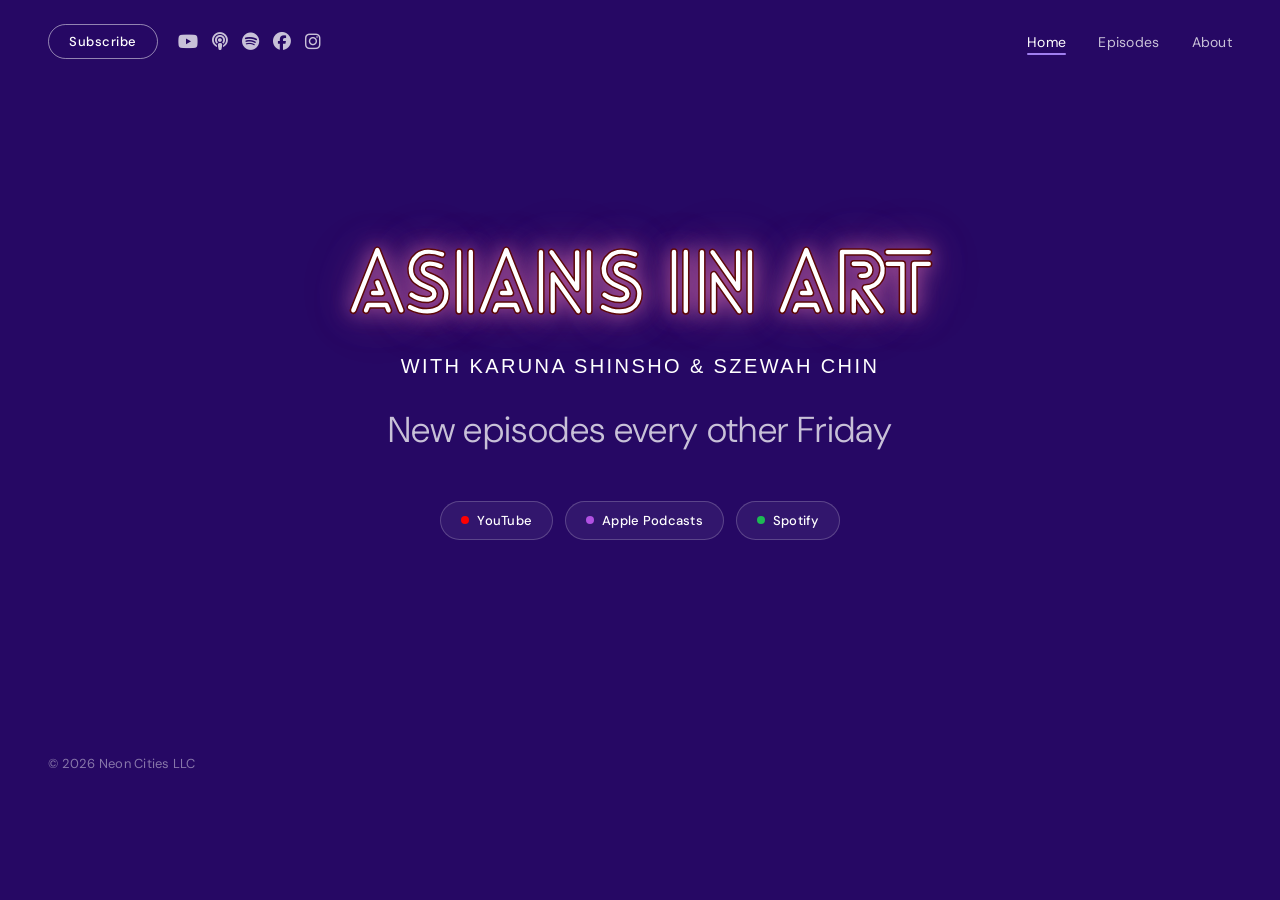
==== index.html @ c024b11b "initial commit" ====
<!DOCTYPE html>
<html lang="en">
<head>
<meta charset="UTF-8">
<meta name="viewport" content="width=device-width, initial-scale=1.0">
<title>Asians in Art</title>
<link rel="stylesheet" href="https://cdnjs.cloudflare.com/ajax/libs/font-awesome/6.5.0/css/all.min.css">
<link rel="stylesheet" href="styles.css">
<link rel="preconnect" href="https://fonts.googleapis.com">
<link rel="preconnect" href="https://fonts.gstatic.com" crossorigin>
<link href="https://fonts.googleapis.com/css2?family=Playfair+Display:wght@700&family=DM+Sans:wght@300;400;500&display=swap" rel="stylesheet">
</head>
<body>

<nav>
  <div class="nav-left">
<a href="#" class="subscribe-btn">Subscribe</a>
  <div class="nav-icons">
    <a href="https://www.youtube.com/@AsiansinArt" target="_blank" rel="noopener noreferrer" aria-label="YouTube">
      <i class="fa-brands fa-youtube"></i>
    </a>
        <a href="https://podcasts.apple.com/us/podcast/asians-in-art/id1848559972" target="_blank" rel="noopener noreferrer" aria-label="Apple Podcasts">
      <i class="fa-solid fa-podcast"></i>
    </a>
    <a href="https://open.spotify.com/show/0KBj2lY0OGjgZAaNEevJ78" target="_blank" rel="noopener noreferrer" aria-label="Spotify">
      <i class="fa-brands fa-spotify"></i>
    </a>
    <a href="https://www.facebook.com/profile.php?id=61581717263443" target="_blank" rel="noopener noreferrer" aria-label="Facebook">
      <i class="fa-brands fa-facebook"></i>
    </a>
    <a href="https://www.instagram.com/aiashow/" target="_blank" rel="noopener noreferrer" aria-label="Instagram">
      <i class="fa-brands fa-instagram"></i>
    </a>
  </div>
  </div>


  <!-- <a href="#" class="nav-logo">
    <div class="nav-logo-circle">
      <span>Asians<br>in Art</span>
    </div>
  </a> -->


<div class="nav-right" class="nav-right" id="nav-menu">
    <a href="#" class="active">Home</a>
    <a href="/episodes.html">Episodes</a>
    <a href="/about.html">About</a>
  </div>

  <button class="hamburger" id="hamburger" aria-label="Toggle menu" onclick="
    this.classList.toggle('open');
    document.getElementById('nav-menu').classList.toggle('open');
  ">
    <span></span>
    <span></span>
    <span></span>
  </button>

</nav>

<section class="hero">
  <div class="hero-content">
    <h1 class="hero-title">ASIANS IN ART</h1>
    <p class="hero-hosts">with Karuna Shinsho &amp; Szewah Chin</p>
    <p class="hero-tagline">New episodes every other Friday</p>

<div class="badges">
  <a href="https://www.youtube.com/@AsiansinArt" class="badge" target="_blank" rel="noopener noreferrer">
    <span class="badge-dot" style="background:#FF0000"></span>
    YouTube
  </a>
  <a href="https://podcasts.apple.com/us/podcast/asians-in-art/id1848559972" class="badge" target="_blank" rel="noopener noreferrer">
    <span class="badge-dot" style="background:#B150E2"></span>
    Apple Podcasts
  </a>
    <a href="https://open.spotify.com/show/0KBj2lY0OGjgZAaNEevJ78" class="badge" target="_blank" rel="noopener noreferrer">
    <span class="badge-dot" style="background:#1DB954"></span>
    Spotify
  </a>

</div>
  </div>
</section>
<footer>
  <p>&copy; 2026 Neon Cities LLC</p>
</footer>
</body>
</html>
---- styles.css ----
*, *::before, *::after { box-sizing: border-box; margin: 0; padding: 0; }

  :root {
    --navy: #120b2e;
    --purple: #7c50d8;
    --purple-light: #a07ff0;
    --pink: #e040c8;
    --violet: #260864;
    --white: #ffffff;
    --off-white: rgba(255,255,255,0.75);
    --muted: rgba(255,255,255,0.45);
  }

  body {
    background: var(--violet);
    color: var(--white);
    font-family: 'DM Sans', sans-serif;
    min-height: 100vh;
    overflow-x: hidden;
  }

  /* NAV */
  nav {
    display: flex;
    align-items: center;
    justify-content: space-between;
    padding: 24px 48px;
    position: relative;
    z-index: 10;
  }

  .nav-left {
    display: flex;
    align-items: center;
    gap: 20px;
  }

  .subscribe-btn {
    background: transparent;
    border: 1.5px solid rgba(255,255,255,0.5);
    color: var(--white);
    font-family: 'DM Sans', sans-serif;
    font-size: 13px;
    font-weight: 500;
    letter-spacing: 0.04em;
    padding: 8px 20px;
    border-radius: 100px;
    cursor: pointer;
    transition: background 0.2s, border-color 0.2s;
    text-decoration: none;
  }
  .subscribe-btn:hover {
    background: rgba(255,255,255,0.1);
    border-color: rgba(255,255,255,0.8);
  }

  .nav-icons {
    display: flex;
    align-items: center;
    gap: 14px;
  }
  .nav-icons a {
    color: var(--off-white);
    text-decoration: none;
    font-size: 18px;
    transition: color 0.2s;
    line-height: 1;
  }
  .nav-icons a:hover { color: var(--white); }

  .nav-icon-svg {
    width: 18px;
    height: 18px;
    fill: currentColor;
    display: block;
  }

  .nav-logo {
    position: absolute;
    left: 50%;
    transform: translateX(-50%);
    display: flex;
    flex-direction: column;
    align-items: center;
    gap: 2px;
    text-decoration: none;
  }
  .nav-logo-circle {
    width: 52px;
    height: 52px;
    border-radius: 50%;
    background: var(--violet);
    display: flex;
    align-items: center;
    justify-content: center;
    padding: 8px;
  }
  .nav-logo-circle span {
    font-family: 'Lovelo-Line', sans-serif;
    font-size: 8.5px;
    font-weight: 500;
    color: #fff;
    text-align: center;
    line-height: 1.3;
    letter-spacing: 0.06em;
    text-transform: uppercase;
  }

  .nav-right {
    display: flex;
    align-items: center;
    gap: 32px;
  }
  .nav-right a {
    color: var(--off-white);
    text-decoration: none;
    font-size: 14px;
    font-weight: 400;
    letter-spacing: 0.02em;
    transition: color 0.2s;
    position: relative;
  }
  .nav-right a:hover { color: var(--white); }
  .nav-right a.active { color: var(--white); }
  .nav-right a.active::after { 
    content: '';
    position: absolute;
    bottom: -4px;
    left: 0; right: 0;
    height: 1.5px;
    background: var(--purple-light);
    border-radius: 2px;
  }

  /* HERO */
  .hero {
    position: relative;
    display: flex;
    flex-direction: column;
    align-items: center;
    justify-content: center;
    padding: 60px 48px 80px;
    text-align: center;
    min-height: calc(80vh - 80px);
    overflow: hidden;
  }

  .about-hero {
    position: relative;
    display: flex;
    flex-direction: column;
    align-items: center;
    justify-content: center;
    padding: 60px 48px 80px;
    text-align: center;
    min-height: calc(80vh - 80px);
    overflow: hidden;
  }

  /* Hero text */
  .hero-content {
    position: relative;
    z-index: 2;
    max-width: 680px;
  }

.about-hero-content {
    position: relative;
    z-index: 2;
    max-width: 880px;
}

  .hero-eyebrow {
    font-size: 11px;
    font-weight: 700;
    letter-spacing: 0.05em;
    text-transform: uppercase;
    color: var(--purple-light);
    margin-bottom: 20px;
  }

  .about-hero-title {
    font-family: 'Lovelo-Black',sans-serif;
  font-size: clamp(2rem, 5vw, 3.5rem);
    line-height: 1.0;
    color: var(--white);
    letter-spacing: 0.04em;
    color: var(--off-white);
    margin-bottom: clamp(1.5rem, 6vw, 6rem);
  }

  .hero-title {
    -webkit-text-stroke: 1.5px #5c0808;
      text-shadow:     0 0 20px rgba(245, 126, 184, 0.8),
    0 0 40px rgba(245, 126, 184, 0.45),
    0 0 72px rgba(245, 126, 134, 0.2);
    font-family: 'Lovelo-Line', sans-serif;
    font-size: clamp(52px, 8vw, 88px);
    font-weight: 10;
    line-height: 1.0;
    color: var(--white);
    margin-bottom: 20px;
    letter-spacing: -0.04em;
  }

  .hero-hosts {
    font-family: sans-serif;
    font-size: 20px;
    font-weight: 400;
    letter-spacing: 0.12em;
    text-transform: uppercase;
    color: var(--);
    margin-bottom: 28px;
  }

  .hero-tagline {
    font-size: 36px;
    font-weight: 300;
    color: var(--off-white);
    margin-bottom: 48px;
    letter-spacing: 0.01em;
  }

  /* Platform badges */
  .badges {
    display: flex;
    align-items: center;
    justify-content: center;
    gap: 12px;
    flex-wrap: wrap;
  }

  .badge {
    display: flex;
    align-items: center;
    gap: 8px;
    padding: 10px 20px;
    border: 1px solid rgba(255,255,255,0.2);
    border-radius: 100px;
    font-size: 13px;
    font-weight: 500;
    color: var(--white);
    text-decoration: none;
    background: rgba(255,255,255,0.06);
    transition: background 0.2s, border-color 0.2s;
    letter-spacing: 0.02em;
  }
  .badge:hover {
    background: rgba(255,255,255,0.12);
    border-color: rgba(255,255,255,0.4);
  }
  .badge-dot {
    width: 8px;
    height: 8px;
    border-radius: 50%;
    flex-shrink: 0;
  }

  /* Entrance animations */
  @keyframes fadeUp {
    from { opacity: 0; transform: translateY(24px); }
    to   { opacity: 1; transform: translateY(0); }
  }
  @keyframes fadeIn {
    from { opacity: 0; }
    to   { opacity: 1; }
  }

  .hero-eyebrow  { animation: fadeUp 0.6s ease both; animation-delay: 0.1s; }
  .hero-title    { animation: fadeUp 0.7s ease both; animation-delay: 0.2s; }
  .hero-hosts    { animation: fadeUp 0.6s ease both; animation-delay: 0.35s; }
  .hero-tagline  { animation: fadeUp 0.6s ease both; animation-delay: 0.45s; }
  .badges        { animation: fadeUp 0.6s ease both; animation-delay: 0.55s; }

  /* Lines/Bold */
  @font-face {
  font-family: 'Lovelo-Line';
  src: url('fonts/lovelo_linebold.otf') format('opentype');
  font-weight: 900;
}
/* Black / Extra Heavy */
@font-face {
  font-family: 'Lovelo-Black';
  src: url('fonts/lovelo_black.otf') format('opentype');
  font-weight: 900;
}




    .container {
      display: flex;
      gap: 3rem;
      align-items: center;
      max-width: 1100px;
      width: 100%;
    }

    .column {
      flex: 1;
    }

    .column-text p {
      font-size: 1.1rem;
      line-height: 1.85;
      font-weight: 300;
      color: #fff;
    }

    .column-logo {
      display: flex;
      justify-content: center;
      align-items: center;
    }

    .column-logo img {
      max-width: 300px; 
      height: auto;
      border-radius: 12px;
    }

    @media (max-width: 768px) {
      .container {
        flex-direction: column;
      }
    }



.episode-grid {
  display: grid;
  grid-template-columns: 1fr;
  gap: 2rem;
  padding: 2rem;
  max-width: 1100px;    /* add this */
  margin: 0 auto;       /* add this */
}

.episode-card {
  display: flex;
  flex-direction: row;
  /* border-radius: 12px; */
  gap: 1.5rem;
  align-items: flex-start;
}

.thumbnail img {
  flex: 0 0 150px;
  max-width: 150px;
  overflow: hidden;
  border-radius: 8px;
}

.episode-info {
  padding: 1rem;
  display: flex;
  flex-direction: column;
  align-items: flex-start;
  gap: 0.5rem;
}

.episode-info h3 {
  font-size: 1rem;
  margin: 0;
  text-align: left;
}

.episode-meta {
  display: flex;
flex-direction: column;
  gap: 1rem;
}

.episode-info p {
font-size: 0.875rem;
  margin: 0;
  color: rgba(255,255,255,0.75);
  line-height: 1.6;
  text-align: left;
}

.episode-date {
  font-size: 0.8rem;
  color: rgba(255,255,255,0.5);
  white-space: nowrap;
}


.links {
  display: flex;
  gap: 0.75rem;
  flex-wrap: wrap;
}

.links a {
  font-size: 0.8rem;
  text-decoration: none;
  padding: 0.3rem 0.75rem;
  border: 1px solid currentColor;
  border-radius: 20px;
    color: var(--white);
}

.link-youtube i { color: #FF0000; }
.link-spotify i { color: #1DB954; }
.link-apple i   { color: #B150E2; }


/* Fix: center .container */
.episodes-container {
  margin: 0 auto;
}
 
/* Episodes page title */
.episodes-title {
  text-align: center;
  font-family: 'Lovelo-Black', sans-serif;
  font-size: clamp(2rem, 5vw, 3.5rem);
  letter-spacing: 0.04em;
  color: var(--off-white);
  padding: 3rem 2rem 0;
}
 

.hamburger {
  display: none;
  flex-direction: column;
  justify-content: center;
  gap: 5px;
  background: transparent;
  border: none;
  cursor: pointer;
  padding: 4px;
}

.hamburger span {
  display: block;
  width: 22px;
  height: 2px;
  background: var(--white);
  border-radius: 2px;
  transition: transform 0.3s, opacity 0.3s;
}

.hamburger.open span:nth-child(1) { transform: translateY(7px) rotate(45deg); }
.hamburger.open span:nth-child(2) { opacity: 0; }
.hamburger.open span:nth-child(3) { transform: translateY(-7px) rotate(-45deg); }

@media (max-width: 768px) {

  /* Nav */
  nav {
    padding: 16px 20px;
    flex-wrap: wrap;
  }

  .hero-title {
    font-family: 'Lovelo-Black', sans-serif;
    -webkit-text-stroke: 0px;
  }


  .hamburger {
    display: flex;
  }

  .nav-right {
    display: none;
    width: 100%;
    flex-direction: column;
    order: 3;
    align-items: flex-start;
    gap: 0;
    padding: 0;
  }

  .nav-right.open {
    display: flex;
        background: var(--violet);
    padding: 12px 20px 16px;
    border-top: 0.5px solid rgba(255,255,255,0.1);
        z-index: 100;
  }

  .nav-right.open a {
    display: block;
  color: #ffffff;
    width: 100%;
    padding: 12px 0;
    font-size: 16px;
    border-bottom: 0.5px solid rgba(255,255,255,0.1);
      text-decoration: none;
  }

  /* About page container */
  .container {
    flex-direction: column;
  }

  /* Episodes */
  .episode-card {
    flex-direction: column;
  }

  .thumbnail {
    flex: 0 0 auto;
    width: 100%;
    max-width: 100%;
  }

  .episode-info {
    width: 100%;
  }
}


footer {
  padding: 2rem 48px;
  /* border-top: 1.5px solid var(--pink); */
  display: flex;
  align-items: center;
}

footer p {
  font-size: 13px;
  /* text-decoration:overline;
  text-decoration-color: #e040c8; */
  color: var(--muted);
  letter-spacing: 0.02em;
}
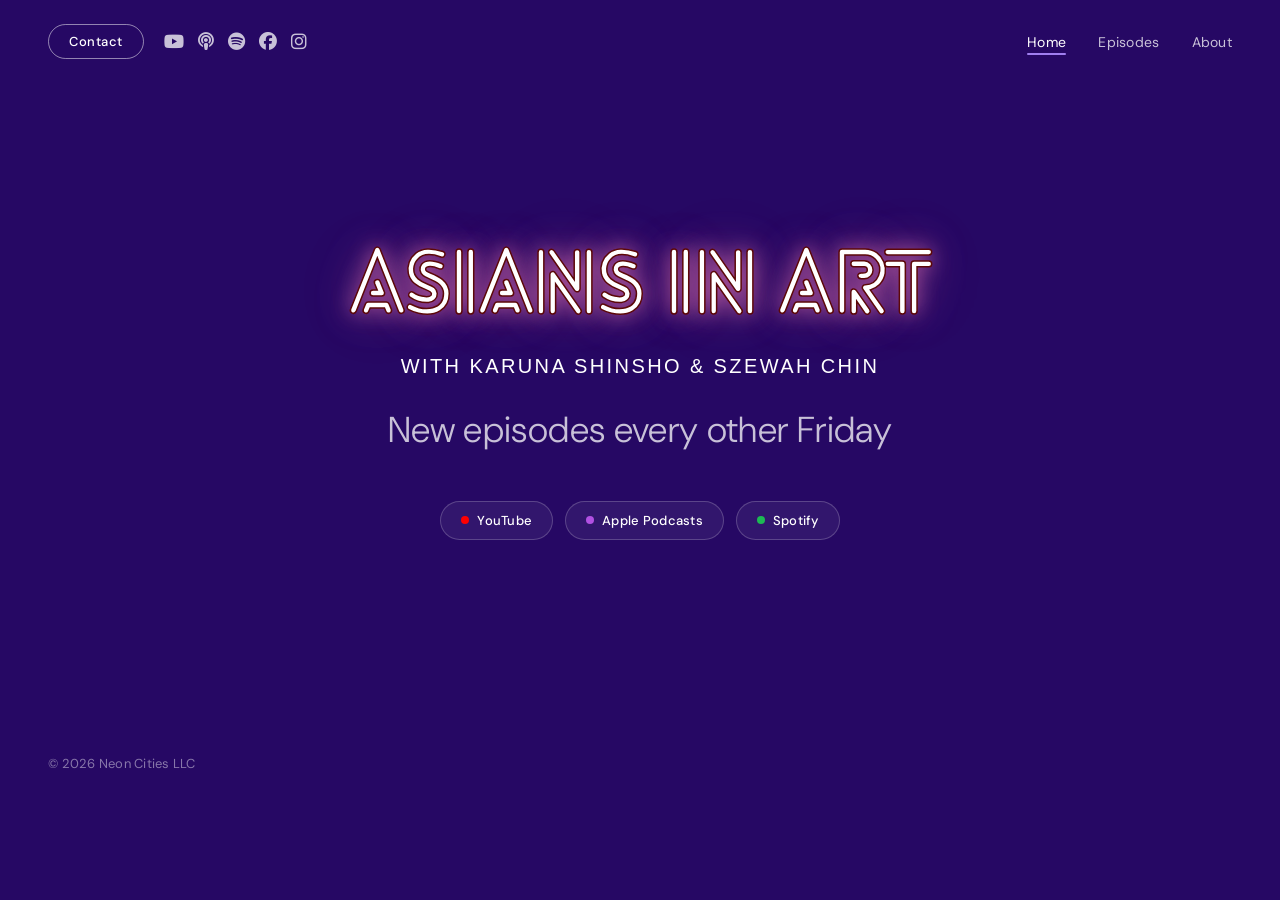
==== commit 66930729: "mail and mobile title font and glow fix" ====
--- a/index.html
+++ b/index.html
@@ -14,7 +14,7 @@
 
 <nav>
   <div class="nav-left">
-<a href="#" class="subscribe-btn">Subscribe</a>
+<a href="mailto:hello@asiansinart.com" class="subscribe-btn">Contact</a>
   <div class="nav-icons">
     <a href="https://www.youtube.com/@AsiansinArt" target="_blank" rel="noopener noreferrer" aria-label="YouTube">
       <i class="fa-brands fa-youtube"></i>
--- a/styles.css
+++ b/styles.css
@@ -456,8 +456,11 @@
   }
 
   .hero-title {
-    font-family: 'Lovelo-Black', sans-serif;
-    -webkit-text-stroke: 0px;
+    font-family: sans-serif;
+    font-weight: 500;
+      text-shadow: 0 0 20px rgba(137, 31, 82, 0.5);
+      color: var(--white);
+
   }
 
 
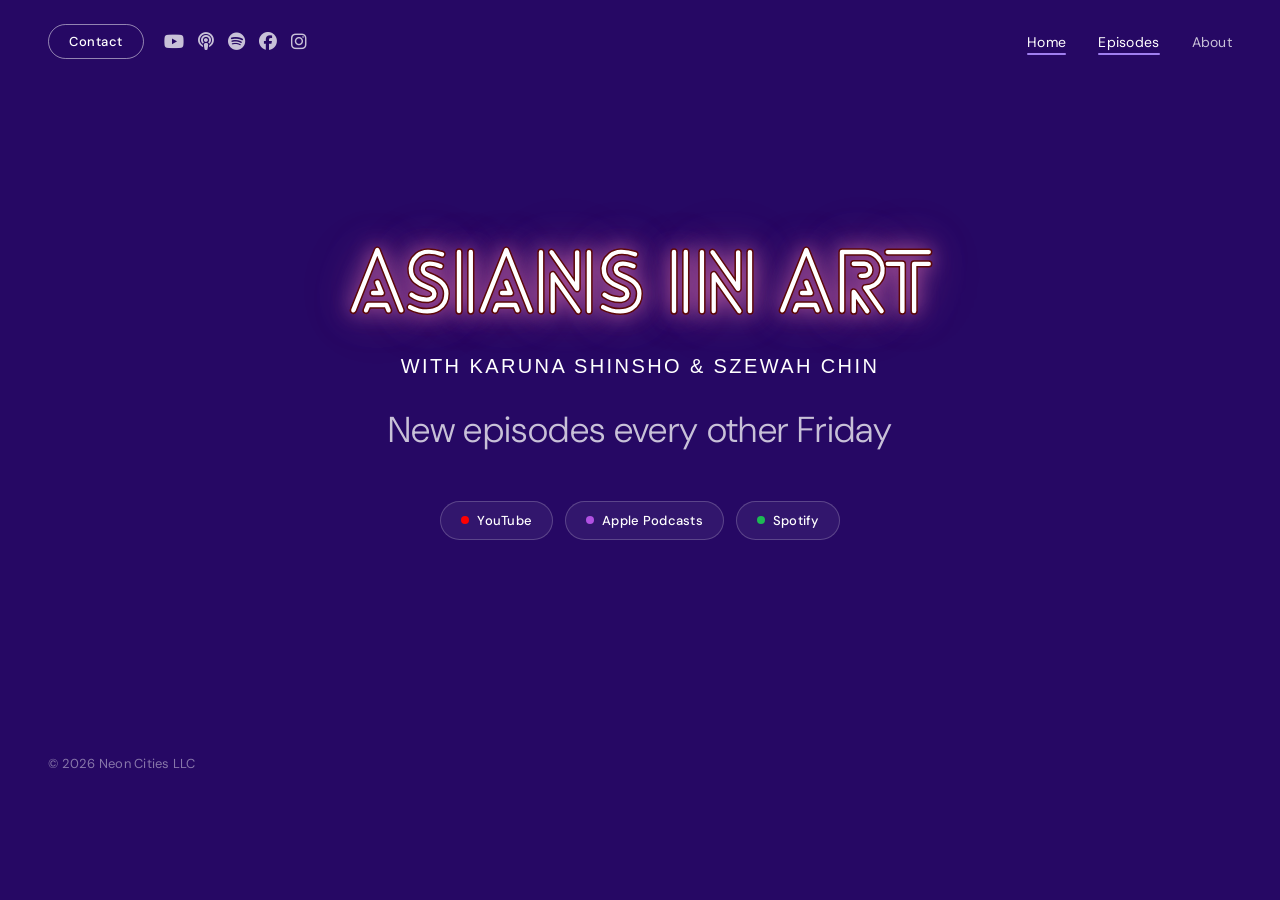
==== commit b50dbedb: "fix navigation links" ====
--- a/index.html
+++ b/index.html
@@ -43,9 +43,9 @@
 
 
 <div class="nav-right" class="nav-right" id="nav-menu">
-    <a href="#" class="active">Home</a>
-    <a href="/episodes.html">Episodes</a>
-    <a href="/about.html">About</a>
+    <a href="index.html" class="active">Home</a>
+    <a href="/Asians_in_Art/episodes.html" class="active">Episodes</a>
+    <a href="/Asians_in_Art/about.html">About</a>
   </div>
 
   <button class="hamburger" id="hamburger" aria-label="Toggle menu" onclick="
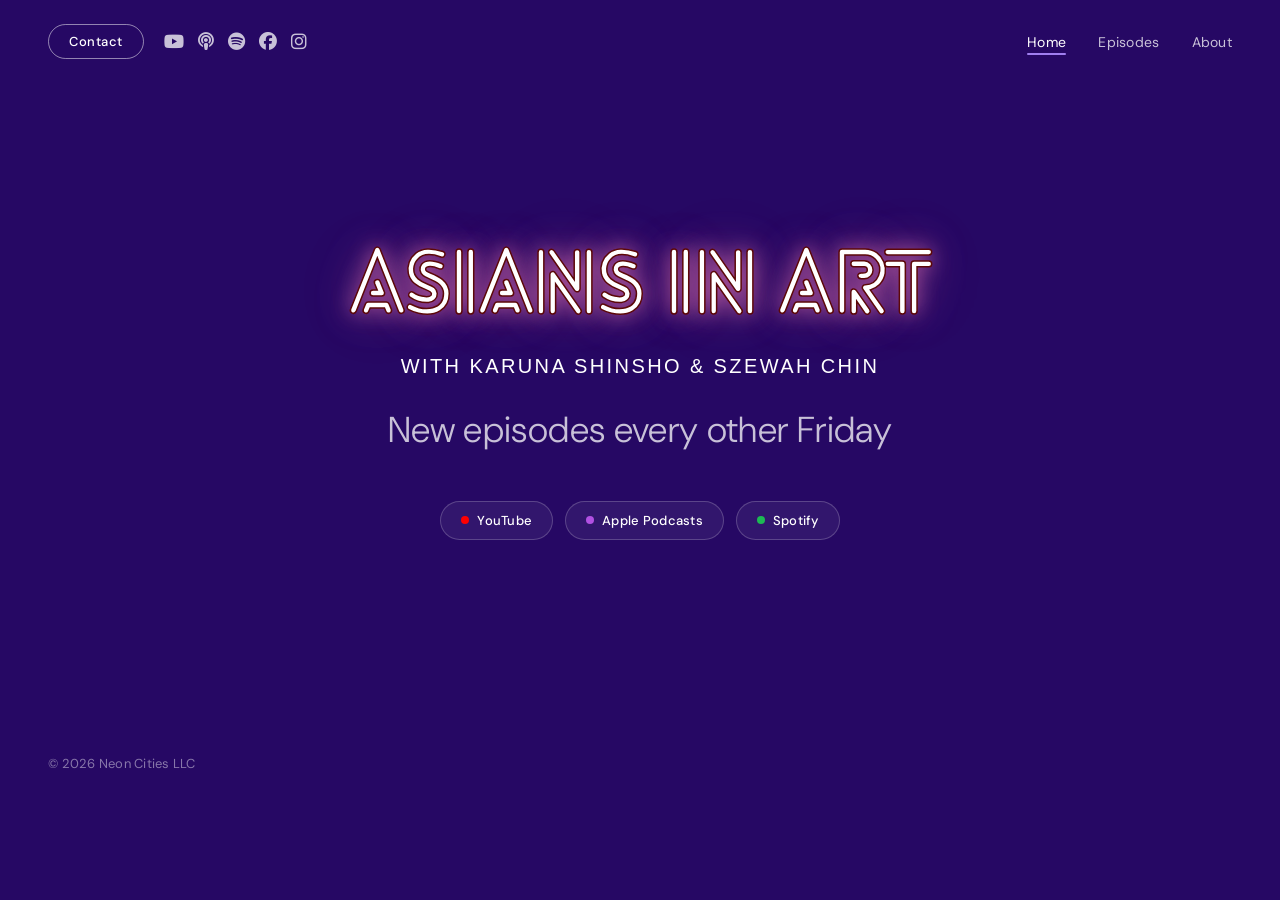
==== commit 56e604fa: "active fix 1" ====
--- a/index.html
+++ b/index.html
@@ -44,7 +44,7 @@
 
 <div class="nav-right" class="nav-right" id="nav-menu">
     <a href="index.html" class="active">Home</a>
-    <a href="/Asians_in_Art/episodes.html" class="active">Episodes</a>
+    <a href="/Asians_in_Art/episodes.html">Episodes</a>
     <a href="/Asians_in_Art/about.html">About</a>
   </div>
 
